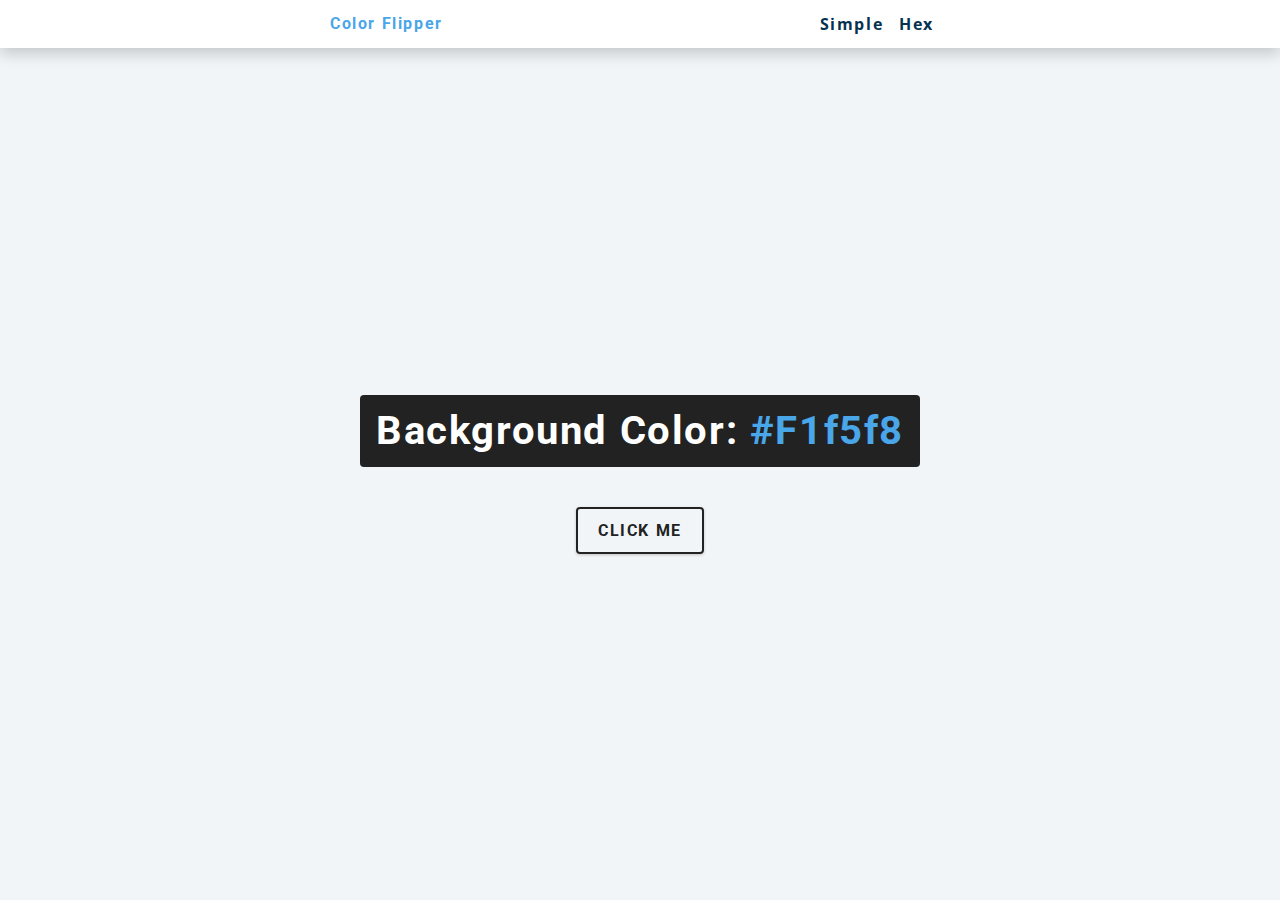
==== index.html @ aff11630 "Add files via upload" ====
<!DOCTYPE html>
<html lang="en">
<head>
    <meta charset="UTF-8">
    <meta http-equiv="X-UA-Compatible" content="IE=edge">
    <meta name="viewport" content="width=device-width, initial-scale=1.0">
    <link href="https://cdn.jsdelivr.net/npm/bootstrap@5.2.1/dist/css/bootstrap.min.css" rel="stylesheet"
    integrity="sha384-iYQeCzEYFbKjA/T2uDLTpkwGzCiq6soy8tYaI1GyVh/UjpbCx/TYkiZhlZB6+fzT" crossorigin="anonymous">
    <link rel="stylesheet" href="style.css">
    <title>Color Flipper || Simple</title>
</head>
<body>

    <nav>
        <div class="nav-center">
            <h4>Color Flipper</h4>
            <ul class="nav-links">
                <li>
                    <a href="index.html">simple</a>
                </li>
                <li>
                    <a href="hex.html">hex</a>
                </li>
            </ul>
        </div>
    </nav>

    <main>
        <div class="container">
            <h2>background color: <span class="color">
                #f1f5f8
            </span></h2>
            <button class="btn btn-hero" id="btn">Click me</button>
        </div>
    </main>

<script src="app.js"></script>
</body>
</html>
---- style.css ----
/*
=============== 
Fonts
===============
*/
@import url("https://fonts.googleapis.com/css?family=Open+Sans|Roboto:400,700&display=swap");

/*
=============== 
Variables
===============
*/

:root {
  /* dark shades of primary color*/
  --clr-primary-1: hsl(205, 86%, 17%);
  --clr-primary-2: hsl(205, 77%, 27%);
  --clr-primary-3: hsl(205, 72%, 37%);
  --clr-primary-4: hsl(205, 63%, 48%);
  /* primary/main color */
  --clr-primary-5: hsl(205, 78%, 60%);
  /* lighter shades of primary color */
  --clr-primary-6: hsl(205, 89%, 70%);
  --clr-primary-7: hsl(205, 90%, 76%);
  --clr-primary-8: hsl(205, 86%, 81%);
  --clr-primary-9: hsl(205, 90%, 88%);
  --clr-primary-10: hsl(205, 100%, 96%);
  /* darkest grey - used for headings */
  --clr-grey-1: hsl(209, 61%, 16%);
  --clr-grey-2: hsl(211, 39%, 23%);
  --clr-grey-3: hsl(209, 34%, 30%);
  --clr-grey-4: hsl(209, 28%, 39%);
  /* grey used for paragraphs */
  --clr-grey-5: hsl(210, 22%, 49%);
  --clr-grey-6: hsl(209, 23%, 60%);
  --clr-grey-7: hsl(211, 27%, 70%);
  --clr-grey-8: hsl(210, 31%, 80%);
  --clr-grey-9: hsl(212, 33%, 89%);
  --clr-grey-10: hsl(210, 36%, 96%);
  --clr-white: #fff;
  --clr-red-dark: hsl(360, 67%, 44%);
  --clr-red-light: hsl(360, 71%, 66%);
  --clr-green-dark: hsl(125, 67%, 44%);
  --clr-green-light: hsl(125, 71%, 66%);
  --clr-black: #222;
  --ff-primary: "Roboto", sans-serif;
  --ff-secondary: "Open Sans", sans-serif;
  --transition: all 0.3s linear;
  --spacing: 0.1rem;
  --radius: 0.25rem;
  --light-shadow: 0 5px 15px rgba(0, 0, 0, 0.1);
  --dark-shadow: 0 5px 15px rgba(0, 0, 0, 0.2);
  --max-width: 1170px;
  --fixed-width: 620px;
}
/*
=============== 
Global Styles
===============
*/

*,
::after,
::before {
  margin: 0;
  padding: 0;
  box-sizing: border-box;
}
body {
  font-family: var(--ff-secondary);
  background: var(--clr-grey-10);
  color: var(--clr-grey-1);
  line-height: 1.5;
  font-size: 0.875rem;
}
ul {
  list-style-type: none;
}
a {
  text-decoration: none;
}
h1,
h2,
h3,
h4 {
  letter-spacing: var(--spacing);
  text-transform: capitalize;
  line-height: 1.25;
  margin-bottom: 0.75rem;
  font-family: var(--ff-primary);
}
h1 {
  font-size: 3rem;
}
h2 {
  font-size: 2rem;
}
h3 {
  font-size: 1.25rem;
}
h4 {
  font-size: 0.875rem;
}
p {
  margin-bottom: 1.25rem;
  color: var(--clr-grey-5);
}
@media screen and (min-width: 800px) {
  h1 {
    font-size: 4rem;
  }
  h2 {
    font-size: 2.5rem;
  }
  h3 {
    font-size: 1.75rem;
  }
  h4 {
    font-size: 1rem;
  }
  body {
    font-size: 1rem;
  }
  h1,
  h2,
  h3,
  h4 {
    line-height: 1;
  }
}
/*  global classes */

/* section */
.section {
  padding: 5rem 0;
}

.section-center {
  width: 90vw;
  margin: 0 auto;
  max-width: 1170px;
}
@media screen and (min-width: 992px) {
  .section-center {
    width: 95vw;
  }
}
main {
  min-height: 100vh;
  display: grid;
  place-items: center;
}

/*
=============== 
Nav
===============
*/
nav {
  background: var(--clr-white);
  height: 3rem;
  display: grid;
  align-items: center;
  box-shadow: var(--dark-shadow);
}
.nav-center {
  width: 90vw;
  max-width: var(--fixed-width);
  margin: 0 auto;
  display: flex;
  align-items: center;
  justify-content: space-between;
}
.nav-center h4 {
  margin-bottom: 0;
  color: var(--clr-primary-5);
}
.nav-links {
  display: flex;
}
nav a {
  text-transform: capitalize;
  font-weight: 700;
  font-size: 1rem;
  color: var(--clr-primary-1);
  letter-spacing: var(--spacing);
  margin-right: 1rem;
}
nav a:hover {
  color: var(--clr-primary-5);
}
/*
=============== 
Container
===============
*/
main {
  min-height: calc(100vh - 3rem);
  display: grid;
  place-items: center;
}
.container {
  text-align: center;
}
.container h2 {
  background: var(--clr-black);
  color: var(--clr-white);
  padding: 1rem;
  border-radius: var(--radius);
  margin-bottom: 2.5rem;
}
.color {
  color: var(--clr-primary-5);
}
.btn-hero {
  font-family: var(--ff-primary);
  text-transform: uppercase;
  background: transparent;
  color: var(--clr-black);
  letter-spacing: var(--spacing);
  display: inline-block;
  font-weight: 700;
  transition: var(--transition);
  border: 2px solid var(--clr-black);
  cursor: pointer;
  box-shadow: 0 1px 3px rgba(0, 0, 0, 0.2);
  border-radius: var(--radius);
  font-size: 1rem;
  padding: 0.75rem 1.25rem;
}
.btn-hero:hover {
  color: var(--clr-white);
  background: var(--clr-black);
}
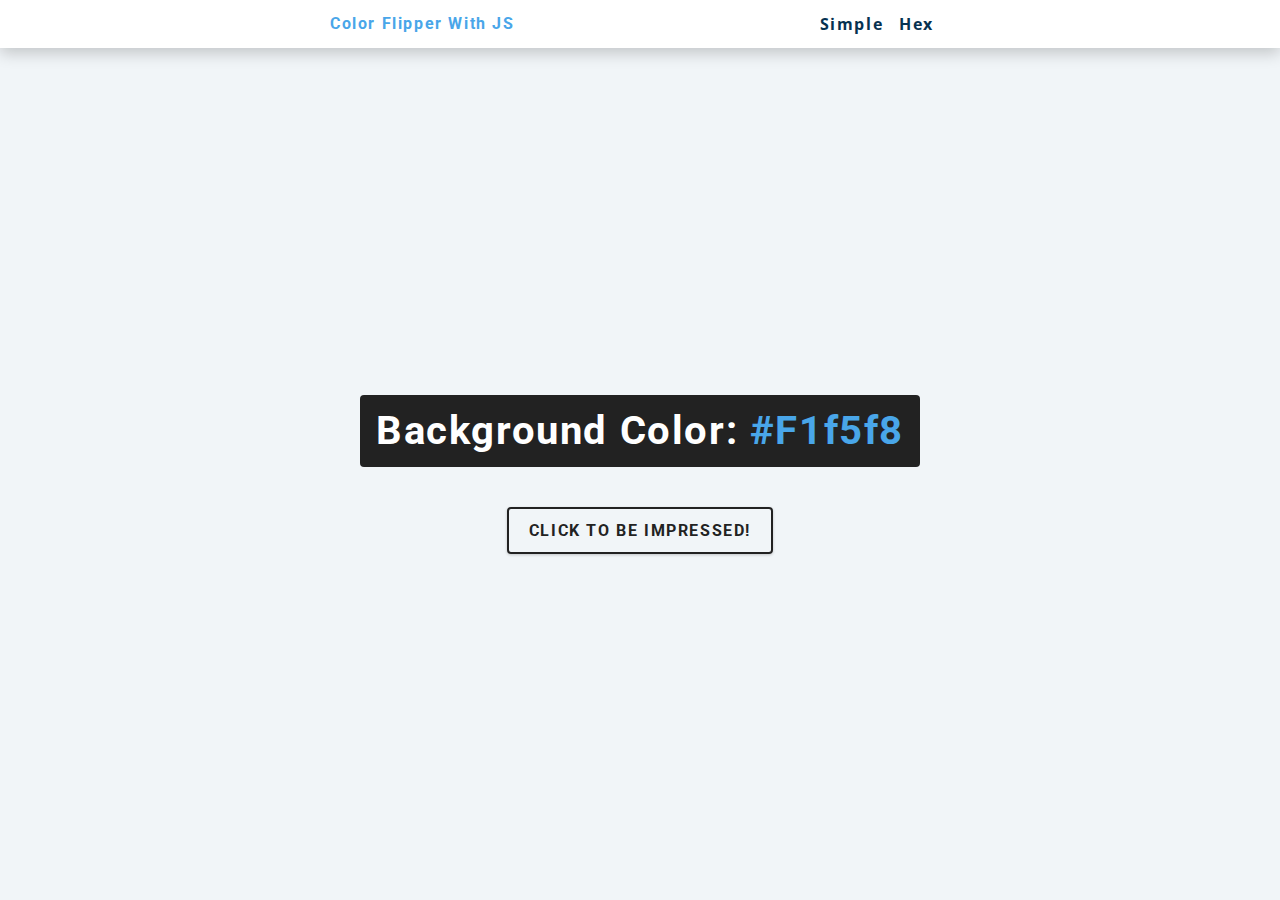
==== commit 52175e60: "Add files via upload" ====
--- a/index.html
+++ b/index.html
@@ -13,7 +13,7 @@
 
     <nav>
         <div class="nav-center">
-            <h4>Color Flipper</h4>
+            <h4>Color Flipper with JS</h4>
             <ul class="nav-links">
                 <li>
                     <a href="index.html">simple</a>
@@ -30,7 +30,7 @@
             <h2>background color: <span class="color">
                 #f1f5f8
             </span></h2>
-            <button class="btn btn-hero" id="btn">Click me</button>
+            <button class="btn btn-hero" id="btn">Click to be impressed!</button>
         </div>
     </main>
 
